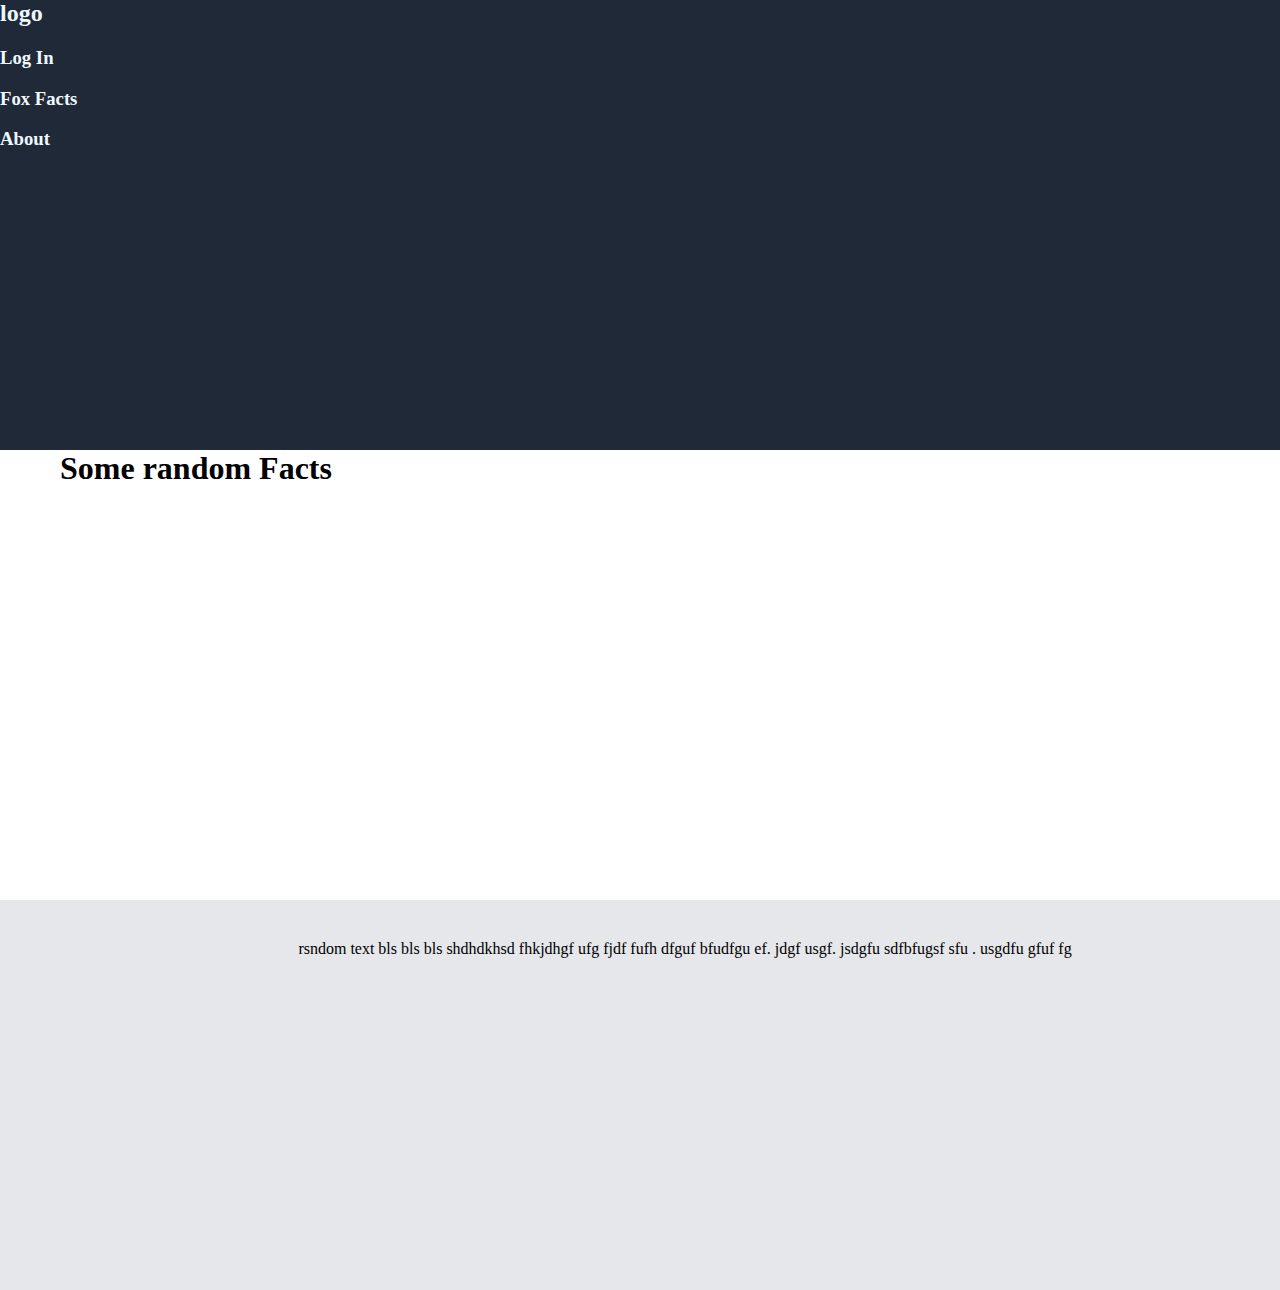
==== landing-page/index.html @ d8993158 "early progress" ====
<!DOCTYPE html>
<html lang="en">
<head>
    <meta charset="UTF-8">
    <meta name="viewport" content="width=device-width, initial-scale=1.0">
    <link rel="stylesheet" href="style.css">
    <title>Lnading Page</title>
</head>
<body>
    <div class="first">
        <h2>logo</h2>
        <h3>Log In</h3>
        <h3>Fox Facts</h3>
        <h3>About</h3>

    </div>

    <div class="second">
        <h1>Some random Facts</h1>
        <div class="picture">

        </div class="picture">
        <div class="picture">

        </div>
        <div class="picture">

        </div>
         <div class="picture">

         </div>

    </div>

    <div class="third">
        <p class="third-p">rsndom text bls bls bls shdhdkhsd fhkjdhgf ufg fjdf  fufh dfguf bfudfgu ef. jdgf usgf. jsdgfu sdfbfugsf sfu . usgdfu gfuf fg</p>
    </div>
</body>
</html>
---- landing-page/style.css ----
* {
    padding-top: 0px;
    margin-top: 0px;
}


.first {
    background-color: #1F2937;
    margin: 0px;
    margin-top: 0px;
    height: 450px;
    color: aliceblue;
}
body {
    padding: 0px;
    margin: 0px;
    margin-top: 0px;
}
h1 {
    text-align: center;
    font-weight: bold;
}
.second {
    display: flex;
    height: 450px;
    padding-left: 60px;
    padding-right: 60px;
   
}
.picture {
    flex: 1;
}
.third {

    height: 350px;
    background-color: #E5E7EB;
    padding-left: 90px;
    padding-right: auto;
    padding-top: 40px;
    text-align: center;

}
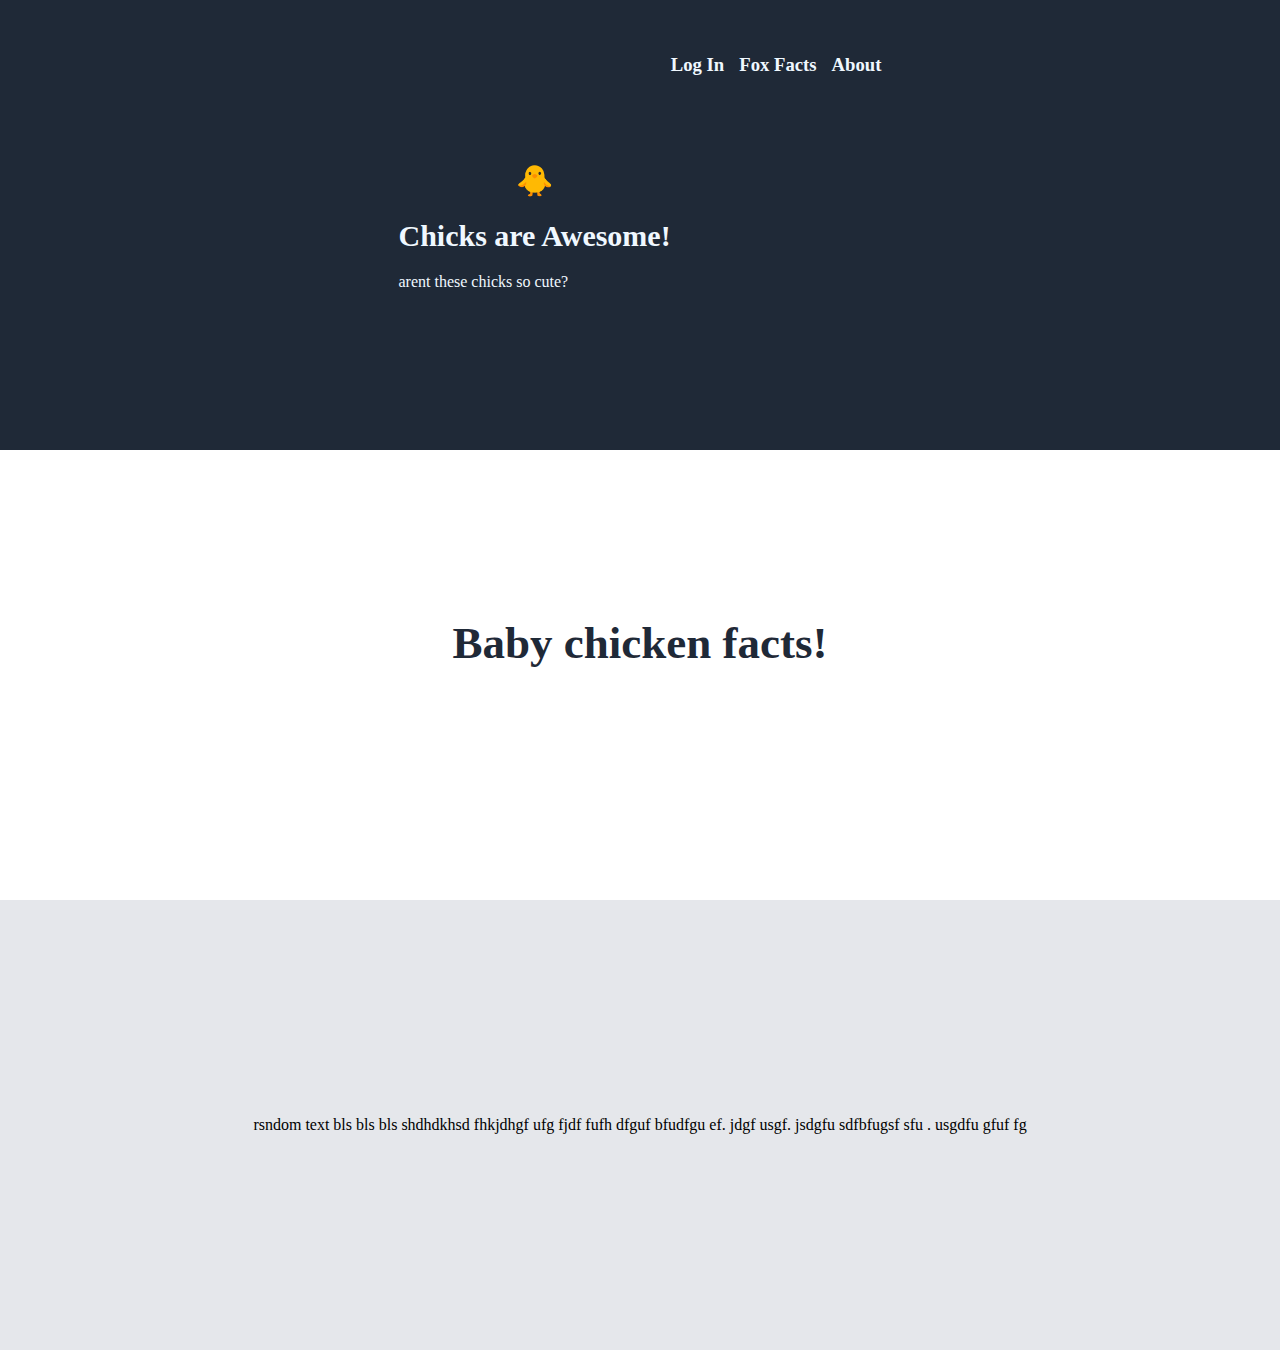
==== commit 5c7877fc: "final version" ====
--- a/landing-page/index.html
+++ b/landing-page/index.html
@@ -4,31 +4,49 @@
     <meta charset="UTF-8">
     <meta name="viewport" content="width=device-width, initial-scale=1.0">
     <link rel="stylesheet" href="style.css">
-    <title>Lnading Page</title>
+    <title>🐥 Landing Page</title>
 </head>
 <body>
+
     <div class="first">
-        <h2>logo</h2>
-        <h3>Log In</h3>
-        <h3>Fox Facts</h3>
-        <h3>About</h3>
+       
+        <div class="main-text">
+            <h1>🐥</h1>
+            <h1>Chicks are Awesome!</h1>
+            <p>arent these chicks so cute?</p>
+        </div>
+        
+        <div class="main-image">
+            <div class="nav">
+            <h3>Log In</h3>
+            <h3>Fox Facts</h3>
+            <h3>About</h3>
+            </div>
+            <img class="first-image" src="images/pexels-the-masked-guy-754308.jpg" alt="">
+        </div>
 
     </div>
 
     <div class="second">
-        <h1>Some random Facts</h1>
-        <div class="picture">
-
-        </div class="picture">
-        <div class="picture">
-
+        <div class="facts">
+            <h2>
+                Baby chicken facts!
+            </h2>
         </div>
-        <div class="picture">
-
+        <div class="center-second">
+            <div>
+            <img class="picture" src="images/photo1691686071.jpeg" alt="">
+            </div>
+             <div>
+            <img class="picture" src="images/photo1691686071(1).jpeg" alt="">
+            </div>
+            <div>
+            <img class="picture" src="images/photo1691686071(2).jpeg" alt="">
+            </div>
+            <div>
+            <img class="picture" src="images/photo1691686071(3).jpeg" alt="">
+            </div>
         </div>
-         <div class="picture">
-
-         </div>
 
     </div>
 
--- a/landing-page/style.css
+++ b/landing-page/style.css
@@ -1,15 +1,45 @@
-* {
-    padding-top: 0px;
-    margin-top: 0px;
+
+h1 {
+    flex-grow: 2;
+    font-size: 30px;
+    text-align: start;
 }
-
-
+h3 { 
+    gap: 6px;
+}
 .first {
     background-color: #1F2937;
     margin: 0px;
     margin-top: 0px;
     height: 450px;
     color: aliceblue;
+    display: flex;
+    flex: 1;
+    justify-content: center;
+    align-items:center;
+
+
+}
+.main-image {
+    display: flex;
+    flex-direction: column;
+    justify-content: right;
+
+}
+.nav {
+    display: flex;
+    align-items: end;
+    justify-content: right;
+    gap: 15px;
+}
+.main-text {
+  
+}
+.first-image {
+height: 270px;
+width: auto;
+margin-top: 50px;
+margin-left: 55px;
 }
 body {
     padding: 0px;
@@ -23,20 +53,43 @@
 .second {
     display: flex;
     height: 450px;
-    padding-left: 60px;
-    padding-right: 60px;
+    flex-direction: column;
+    align-items: center;
+    justify-content: center;
    
 }
-.picture {
-    flex: 1;
+
+.facts {
+    font-size: 30px;
+    color: #1F2937;
+    font-weight: bold;
+
 }
 .third {
-
+    display: flex;
     height: 350px;
     background-color: #E5E7EB;
-    padding-left: 90px;
-    padding-right: auto;
-    padding-top: 40px;
-    text-align: center;
+    padding-left: 100px;
+    padding-right: 100px;
+    padding-top: 50px;
+    padding-bottom: 50px;
+    align-items: center;
+    justify-content: center;
 
-}+}
+
+.picture {
+    margin: 30px;
+    height: 150px;
+    width: auto;
+    flex: 1;
+    border-radius: 8px;
+}
+
+.center-second{
+    display: flex;
+    align-items: center;
+    justify-content: center;
+    
+
+}
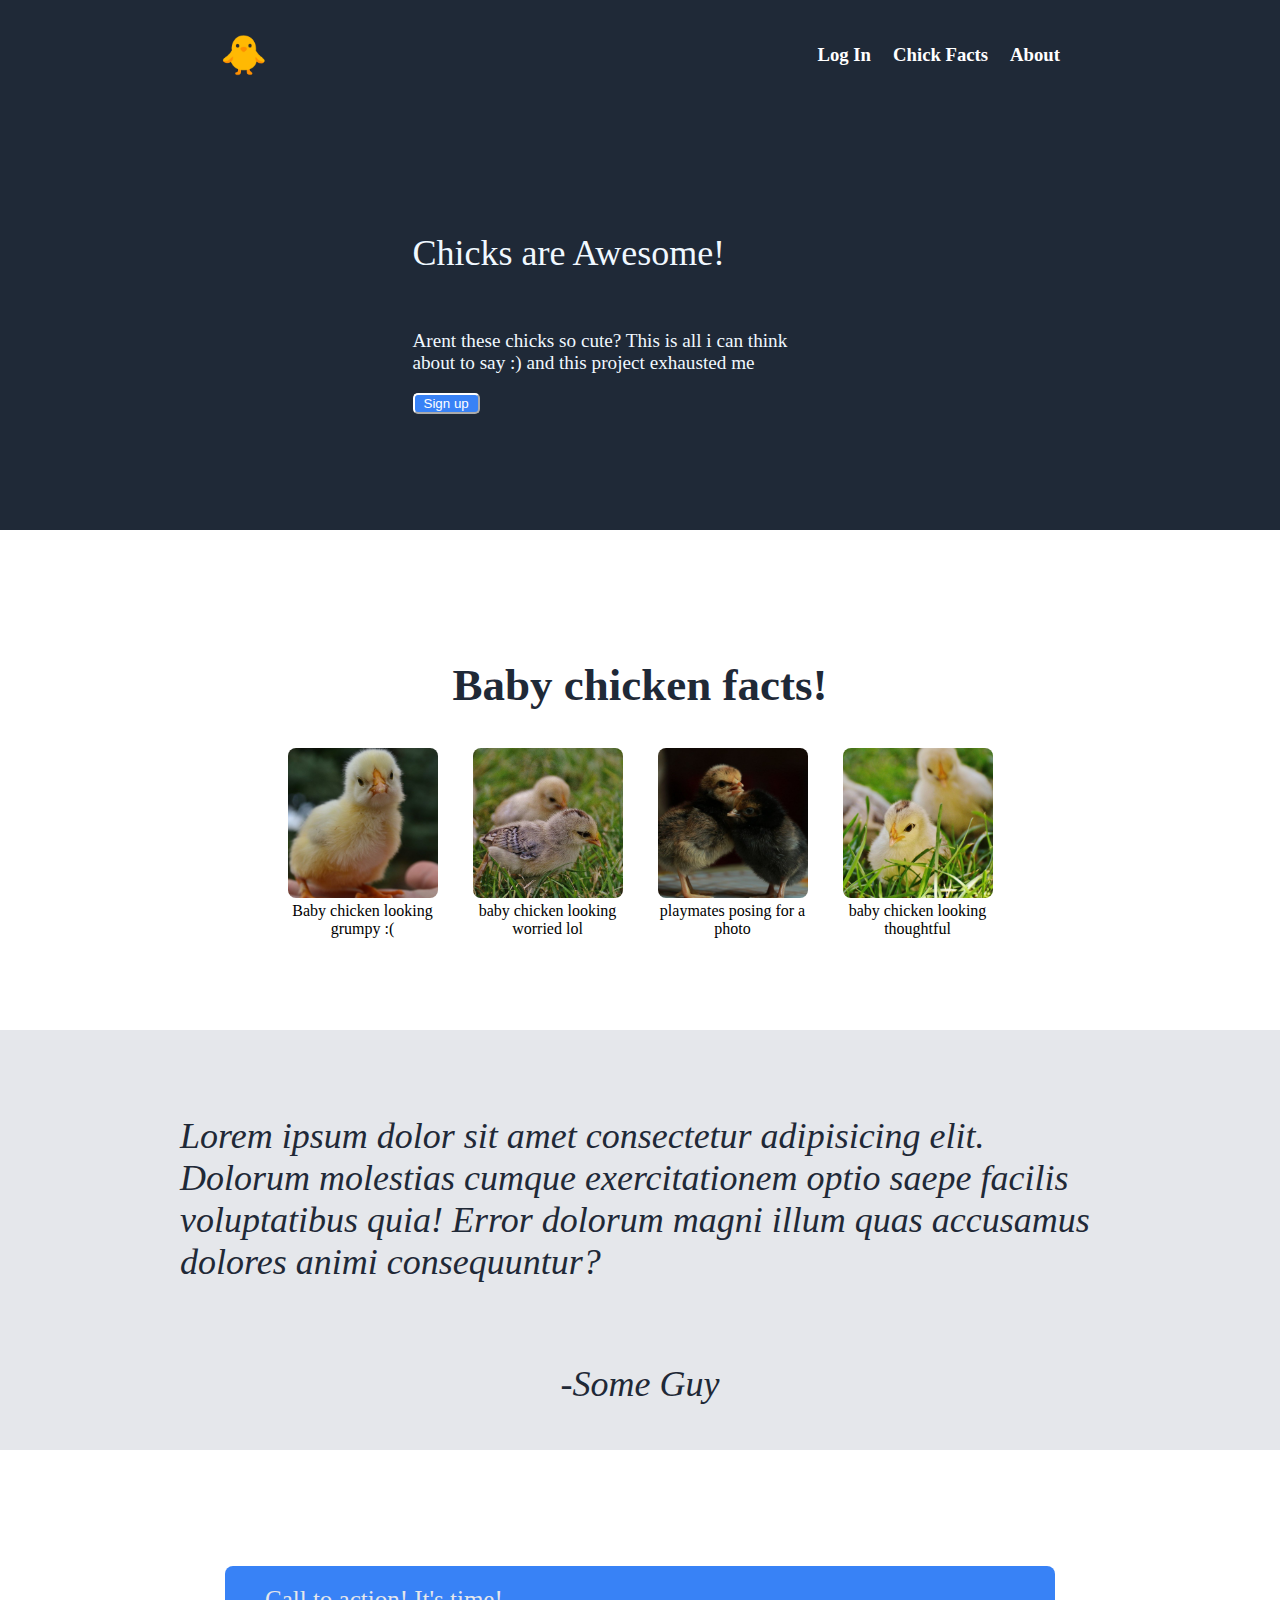
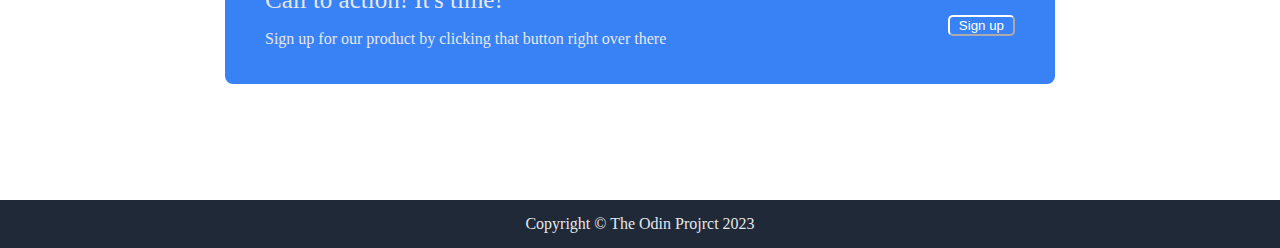
==== commit 7f588854: "presentable version" ====
--- a/landing-page/index.html
+++ b/landing-page/index.html
@@ -8,20 +8,24 @@
 </head>
 <body>
 
+
+    <div class="header">
+        <div><p class="logo">🐥</p></div>
+        <div class="nav">
+            <h3>Log In</h3>
+            <h3>Chick Facts</h3>
+            <h3>About</h3>
+        </div>
+    </div>
+    
     <div class="first">
-       
         <div class="main-text">
-            <h1>🐥</h1>
-            <h1>Chicks are Awesome!</h1>
-            <p>arent these chicks so cute?</p>
+            <div><p class="website">Chicks are Awesome!</p></div>
+            <div><p style="font-size: larger;">Arent these chicks so cute? This is all i can think about to say :) and this project exhausted me</p></div>
+            <div><button>Sign up</button></div>
         </div>
         
         <div class="main-image">
-            <div class="nav">
-            <h3>Log In</h3>
-            <h3>Fox Facts</h3>
-            <h3>About</h3>
-            </div>
             <img class="first-image" src="images/pexels-the-masked-guy-754308.jpg" alt="">
         </div>
 
@@ -34,24 +38,52 @@
             </h2>
         </div>
         <div class="center-second">
-            <div>
-            <img class="picture" src="images/photo1691686071.jpeg" alt="">
+            <div class="chick">
+                <div><img class="picture" src="images/photo1691686071.jpeg" alt=""></div>
+                <div>Baby chicken looking grumpy :(</div>
             </div>
-             <div>
-            <img class="picture" src="images/photo1691686071(1).jpeg" alt="">
+             <div class="chick">
+                <div><img class="picture" src="images/photo1691686071(1).jpeg" alt=""></div>
+                <div>baby chicken looking worried lol</div>
             </div>
-            <div>
-            <img class="picture" src="images/photo1691686071(2).jpeg" alt="">
+            <div class="chick">
+                <div><img class="picture" src="images/photo1691686071(2).jpeg" alt=""></div>
+                <div>playmates posing for a photo</div>
             </div>
-            <div>
-            <img class="picture" src="images/photo1691686071(3).jpeg" alt="">
+            <div class="chick">
+                <div><img class="picture" src="images/photo1691686071(3).jpeg" alt=""></div>
+                <div>baby chicken looking thoughtful</div>
             </div>
         </div>
 
     </div>
 
+    
+
     <div class="third">
-        <p class="third-p">rsndom text bls bls bls shdhdkhsd fhkjdhgf ufg fjdf  fufh dfguf bfudfgu ef. jdgf usgf. jsdgfu sdfbfugsf sfu . usgdfu gfuf fg</p>
+        <div class="third-p"><p>Lorem ipsum dolor sit amet consectetur adipisicing elit. Dolorum molestias cumque exercitationem optio saepe facilis voluptatibus quia! Error dolorum magni illum quas accusamus dolores animi consequuntur?</p></div>
+        <div class="quote"><P>-Some Guy</P></div>
     </div>
+
+
+    <div class="fourth">
+        <div class="action">
+           <div class="call">
+            <p class="call-text">Call to action! It's time!<p>
+                Sign up for our product by clicking that button right over there
+           </div>
+            
+            
+            <div class="button"><button>Sign up</button></div>
+
+        </div>
+
+        
+    </div>
+
+    <div class="footer">
+        Copyright © The Odin Projrct 2023
+    </div>
+    
 </body>
 </html>--- a/landing-page/style.css
+++ b/landing-page/style.css
@@ -1,12 +1,15 @@
+.header {
+    display: flex;
+    justify-content: space-between;
+    background-color: #1F2937;
+    color: white;
+    height: 50px;
+    align-items: center;
+    padding-left: 220px;
+    padding-right: 220px;
+    padding-top: 30px;
+}
 
-h1 {
-    flex-grow: 2;
-    font-size: 30px;
-    text-align: start;
-}
-h3 { 
-    gap: 6px;
-}
 .first {
     background-color: #1F2937;
     margin: 0px;
@@ -15,26 +18,40 @@
     color: aliceblue;
     display: flex;
     flex: 1;
+    align-items:center;
     justify-content: center;
-    align-items:center;
+}
 
+.main-text {
+    display: flex;
+    flex-direction: column;
+    flex-shrink: 0;
+    height: 300;
+    width: 400px;
 
+}
+
+.logo {
+    font-size: 38px;
+}
+
+.website {
+    font-size: 36px;
 }
 .main-image {
     display: flex;
     flex-direction: column;
     justify-content: right;
+    justify-content: space-between;
 
 }
 .nav {
     display: flex;
     align-items: end;
     justify-content: right;
-    gap: 15px;
+    gap: 22px;
 }
-.main-text {
-  
-}
+
 .first-image {
 height: 270px;
 width: auto;
@@ -46,13 +63,10 @@
     margin: 0px;
     margin-top: 0px;
 }
-h1 {
-    text-align: center;
-    font-weight: bold;
-}
+
 .second {
     display: flex;
-    height: 450px;
+    height: 500px;
     flex-direction: column;
     align-items: center;
     justify-content: center;
@@ -60,36 +74,106 @@
 }
 
 .facts {
+    margin-top: 0;
     font-size: 30px;
     color: #1F2937;
     font-weight: bold;
 
 }
-.third {
+
+    
+.center-second{
     display: flex;
-    height: 350px;
-    background-color: #E5E7EB;
-    padding-left: 100px;
-    padding-right: 100px;
-    padding-top: 50px;
-    padding-bottom: 50px;
     align-items: center;
     justify-content: center;
-
+    gap: 35px;
+    text-align: center;
 }
-
+.chick {
+    display: flex;
+    flex-direction: column;
+    justify-content: center;
+    align-items: center;
+    text-align: center;
+    width: 150px;
+}
 .picture {
-    margin: 30px;
-    height: 150px;
-    width: auto;
+    height: auto;
+    width: 150px;
     flex: 1;
     border-radius: 8px;
 }
 
-.center-second{
+.third {
+    display: flex;
+    flex-direction: column;
+    height: 420px;
+    background-color: #E5E7EB;
+    padding-left: 180px;
+    padding-right: 180px;
+    align-items: center;
+    justify-content: center;
+    font-size: 36px;
+    font-style: italic;
+    color: #1F2937;
+    gap: 8px;
+}
+
+.fourth {
+    height: 350px;
+    display: flex;
+    flex-direction: row;
+    align-items: center;
+    justify-content: center;
+}
+
+.action {
+    background-color:#3882F6 ;
+    border-radius: 8px;
+    display: flex;
+    justify-content: space-between;
+    color: #E5E7EB;
+    padding: 20px;
+    width: 750px;
+    padding-left: 40px;
+    padding-right: 40px;
+
+}
+
+.call-text {
+    font-size: 25px;
+    font-weight: 500;
+    padding: 0;
+    margin: 0;
+}
+.footer {
     display: flex;
     align-items: center;
     justify-content: center;
+    background-color: #1F2937;
+    color: #E5E7EB;
+    padding: 15px;
+}
+
+button {
+    background-color: #3882F6;
+    border-radius: 5px;
+    border-color: white;
+    padding-left: 9px;
+    padding-right: 9px;
+    color: white;
+    border-width: 2px;
     
+}
 
+.button {
+    display: flex;
+    align-items: center;
 }
+
+.quote {
+    height: 75px;
+    text-align: right;
+    display: flex;
+    justify-content: right;
+}